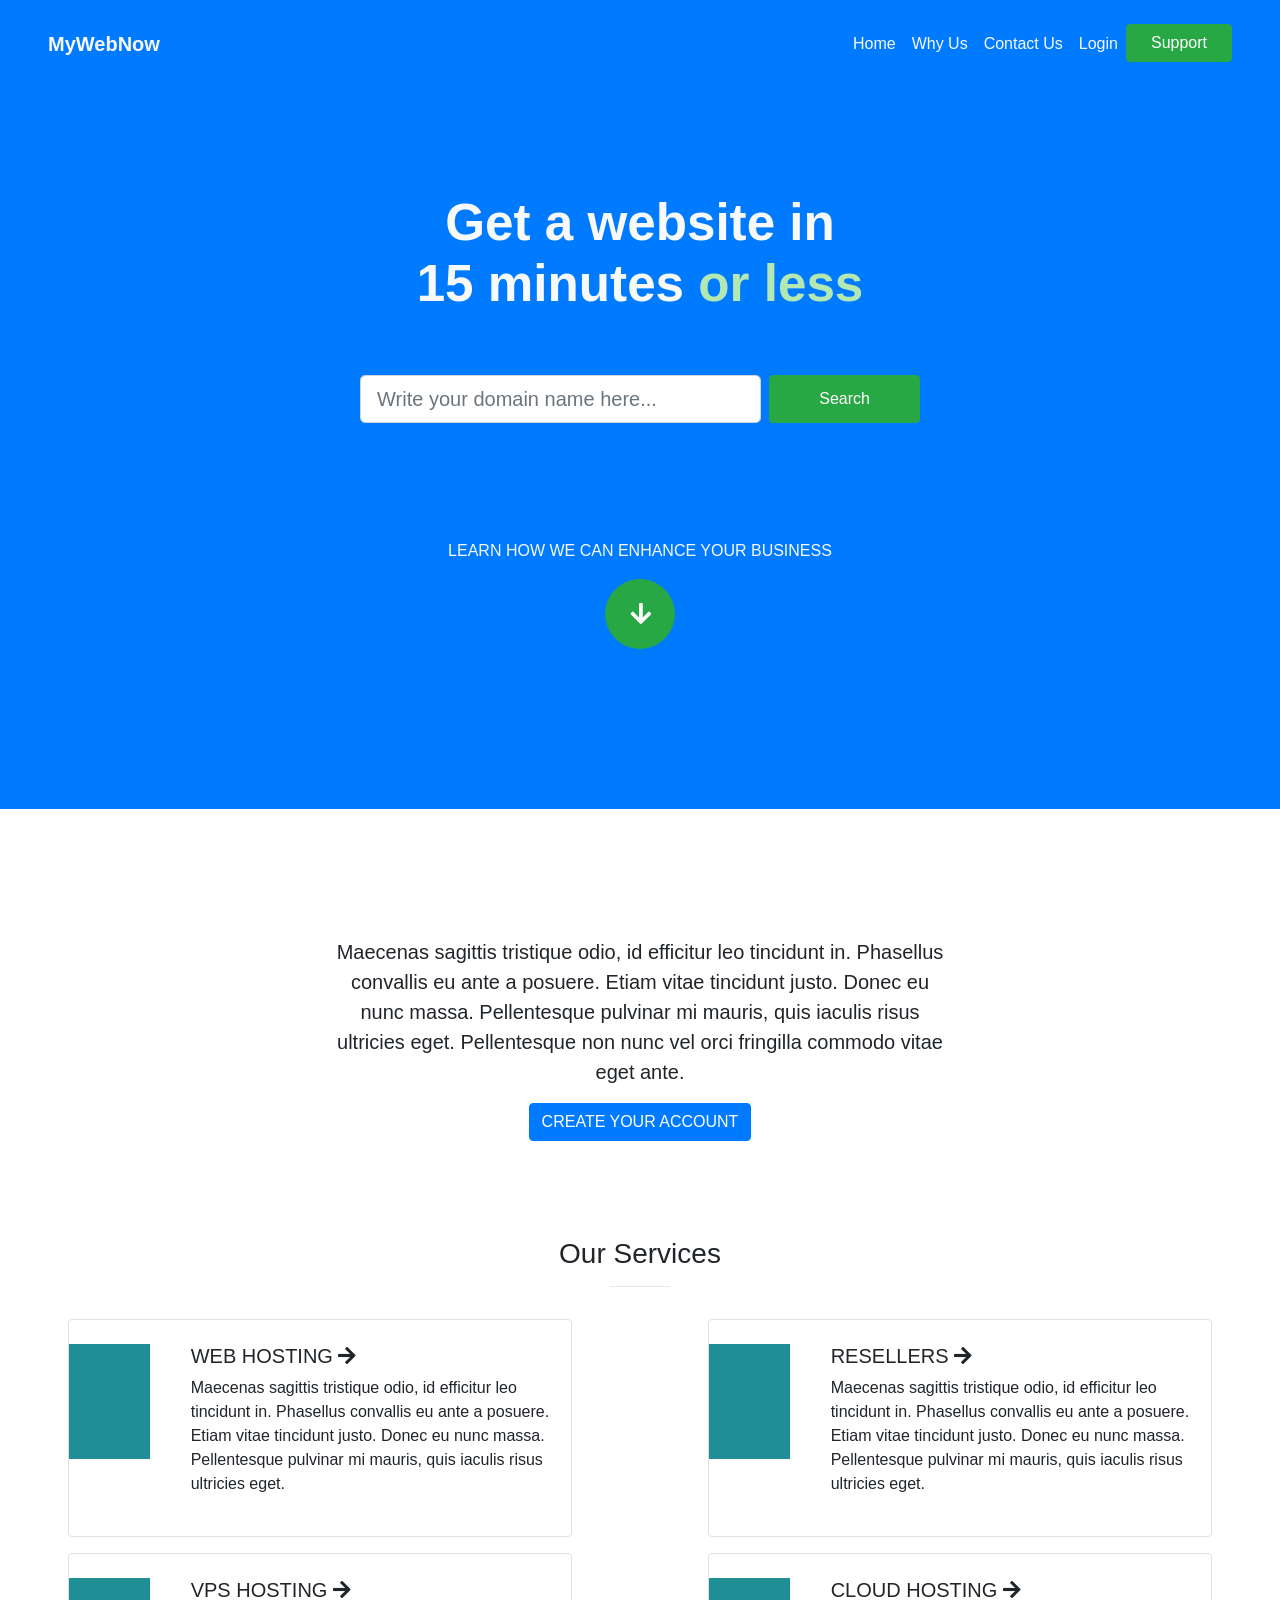
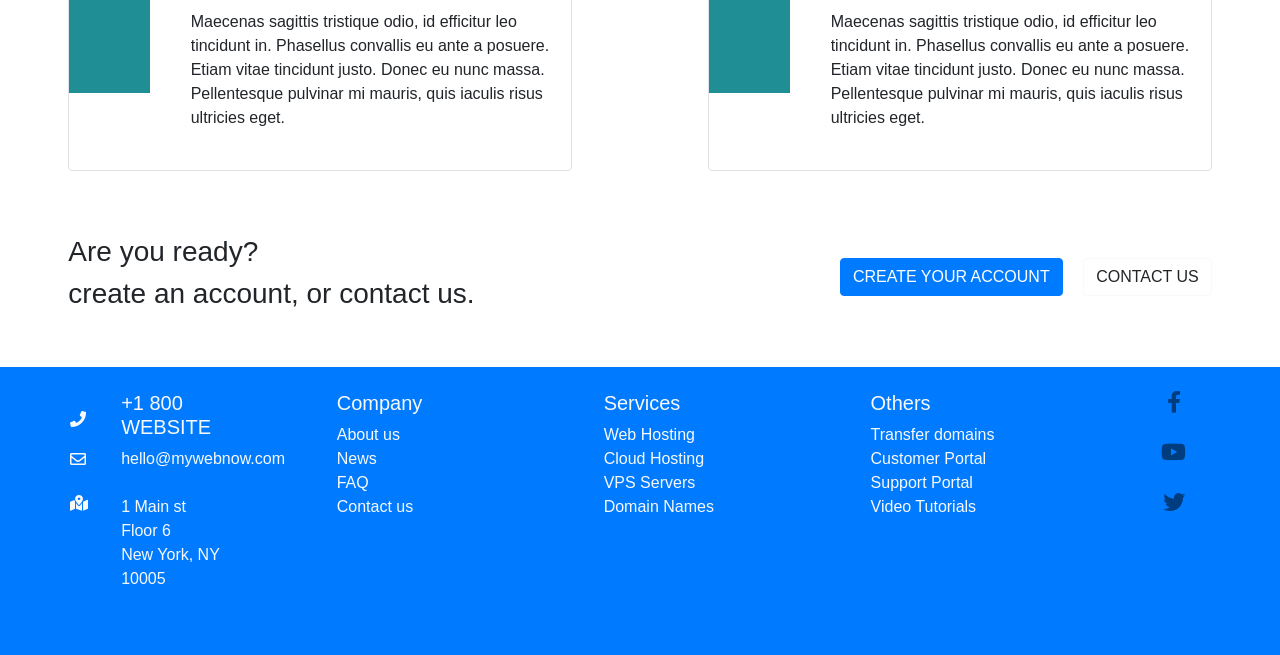
==== myWebNow.html @ 7ee60d9e "Replace social media SVG's with FontAwesome icons. Deleted the javaScript functions that relate to t" ====
<!doctype html>
<html lang="en">
<head>
  <!-- Required meta tags -->
  <meta charset="utf-8">
  <meta name="viewport" content="width=device-width, initial-scale=1, shrink-to-fit=no">
  <link rel="stylesheet" href="./assets/style.css">
  <link rel="stylesheet" href="https://use.fontawesome.com/releases/v5.3.1/css/all.css" integrity="sha384-mzrmE5qonljUremFsqc01SB46JvROS7bZs3IO2EmfFsd15uHvIt+Y8vEf7N7fWAU" crossorigin="anonymous">


  <!-- Bootstrap CSS -->
  <link rel="stylesheet" href="https://stackpath.bootstrapcdn.com/bootstrap/4.1.3/css/bootstrap.min.css" integrity="sha384-MCw98/SFnGE8fJT3GXwEOngsV7Zt27NXFoaoApmYm81iuXoPkFOJwJ8ERdknLPMO" crossorigin="anonymous">

  <script src="https://ajax.googleapis.com/ajax/libs/jquery/3.3.1/jquery.min.js"></script>
  <script src="https://cdnjs.cloudflare.com/ajax/libs/popper.js/1.14.3/umd/popper.min.js"></script>
  <script src="https://maxcdn.bootstrapcdn.com/bootstrap/4.1.3/js/bootstrap.min.js"></script>

  <title>MyWebNow</title>
</head>
<body>

  <!-- NavBar-->

  <nav class="navbar navbar-expand-md bg-primary navbar-dark pt-4 pb-3 pl-5 pr-5">
    <!-- Brand -->
    <a class="navbar-brand text-light font-weight-bold" href="#">MyWebNow</a>

    <!-- Toggler/collapsibe Button -->
    <button class="navbar-toggler" type="button" data-toggle="collapse" data-target="#collapsibleNavbar">
      <span class="navbar-toggler-icon"></span>
    </button>

    <!-- Navbar links -->
    <div class="collapse navbar-collapse text-center" id="collapsibleNavbar">
      <ul class="navbar-nav ml-auto flex-nowrap">
        <li class="nav-item">
          <a class="nav-link text-light" href="#">Home</a>
        </li>
        <li class="nav-item">
          <a class="nav-link text-light" href="#">Why Us</a>
        </li>
        <li class="nav-item">
          <a class="nav-link text-light" href="#">Contact Us</a>
        </li>
        <li class="nav-item">
          <a class="nav-link text-light" href="#">Login</a>
        </li>
        <li class="nav-item">
          <button type="submit" class="btn btn-success shadow-sm pl-4 pr-4" name="button">Support</button>
        </li>
      </ul>
    </div>
  </nav>

  <!-- Main Content -->

  <div class="jumbotron jumbotron-fluid main-content text-center bg-primary text-light rounded-0">
    <h1 class="p-5 font-weight-bold" id="intro-text">Get a website in <br> 15 minutes <span id="or-less-text">or less</span></h1>

    <div class="row m-2 justify-content-center">
      <div class="form-group input-group-lg col-md-8 col-lg-6 row justify-content-center">
        <input type="text" class="form-control m-1 col-12 col-md-8" id="usr" placeholder="Write your domain name here...">
        <button type="submit" class="btn btn-success m-1 col-4 col-md-3" name="button">Search</button>
      </div>
    </div>

    <div class="row justify-content-md-center m-5">
      <div class="form-group text-center col-md-6 mt-5 mb-5 font-weight-light">
        <p>LEARN HOW WE CAN ENHANCE YOUR BUSINESS</p>
        <button type="button" class="btn btn-success btn-circle btn-xl" onClick="document.getElementById('middle').scrollIntoView({ block: 'start',  behavior: 'smooth' });">
          <i class="fa fa-arrow-down" aria-hidden="true"></i>
        </button>
      </div>
    </div>

  </div>

  <!-- Brief Info on Product -->
  <div class="container-fluid" id="middle">
    <br></br>
    <div class="row justify-content-center">
      <div class="text-center m-5 col-lg-6">
        <p class="lead">
          Maecenas sagittis tristique odio, id efficitur leo tincidunt in. Phasellus convallis eu ante a posuere. Etiam vitae tincidunt justo. Donec eu nunc massa. Pellentesque pulvinar mi mauris, quis iaculis risus ultricies eget. Pellentesque non nunc vel orci fringilla commodo vitae eget ante.
        </p>
        <button type="submit" class="btn btn-primary" name="button">CREATE YOUR ACCOUNT</button>
      </div>
    </div>

    <br></br>

    <!-- Our Services Section -->
    <div class="our-services pb-5">
      <h3 class="text-center font-weight-light">Our Services</h3>
      <hr style="width: 60px;" class="pb-3">

      <div class="row justify-content-center">
        <div class="col-lg-5">
          <div class="row no-gutters justify-content-between border rounded pt-4 pr-3 pb-4 mb-3 ">
            <img src="assets/service-icon.png" class="service-images col-2" alt="web-hosting-image">
            <div class="col-9">
              <h5>WEB HOSTING <i class="fa fa-arrow-right" aria-hidden="true"></i></h5>
              <p>Maecenas sagittis tristique odio, id efficitur leo tincidunt in. Phasellus convallis eu ante a posuere. Etiam vitae tincidunt justo. Donec eu nunc massa. Pellentesque pulvinar mi mauris, quis iaculis risus ultricies eget. </p>
            </div>
          </div>
        </div>

        <div class="col-lg-1"></div>

        <div class="col-lg-5">
          <div class="row no-gutters justify-content-between border rounded pt-4 pr-3 pb-4 mb-3 ">
            <img src="assets/service-icon.png" class="service-images col-2" alt="resellers-image">
            <div class="col-9">
              <h5>RESELLERS <i class="fa fa-arrow-right" aria-hidden="true"></i></h5>
              <p>Maecenas sagittis tristique odio, id efficitur leo tincidunt in. Phasellus convallis eu ante a posuere. Etiam vitae tincidunt justo. Donec eu nunc massa. Pellentesque pulvinar mi mauris, quis iaculis risus ultricies eget. </p>
            </div>
          </div>
        </div>

        <div class="col-lg-5">
          <div class="row no-gutters justify-content-between border rounded pt-4 pr-3 pb-4 mb-3 ">
            <img src="assets/service-icon.png" class="service-images col-2" alt="vps-hosting-image">
            <div class="col-9">
              <h5>VPS HOSTING <i class="fa fa-arrow-right" aria-hidden="true"></i></h5>
              <p>Maecenas sagittis tristique odio, id efficitur leo tincidunt in. Phasellus convallis eu ante a posuere. Etiam vitae tincidunt justo. Donec eu nunc massa. Pellentesque pulvinar mi mauris, quis iaculis risus ultricies eget. </p>
            </div>
          </div>
        </div>

        <div class="col-lg-1"></div>

        <div class="col-lg-5">
          <div class="row no-gutters justify-content-between border rounded pt-4 pr-3 pb-4 mb-3 ">
            <img src="assets/service-icon.png" class="service-images col-2" alt="cloud-hosting-image">
            <div class="col-9">
              <h5>CLOUD HOSTING <i class="fa fa-arrow-right" aria-hidden="true"></i></h5>
              <p>Maecenas sagittis tristique odio, id efficitur leo tincidunt in. Phasellus convallis eu ante a posuere. Etiam vitae tincidunt justo. Donec eu nunc massa. Pellentesque pulvinar mi mauris, quis iaculis risus ultricies eget. </p>
            </div>
          </div>
        </div>
      </div>

    </div>

    <!-- Create an account section -->
    <div class="create-an-account row pb-5 justify-content-around">
      <div class="col-12 col-md-5 text-center text-md-left">
        <h3 class="font-weight-light">Are you ready?</h3>
        <h3>create an account, or contact us.</h3>
      </div>
      <div class="col-12 col-md-5 text-center text-md-right align-self-center">
        <button type="submit" class="btn btn-primary" name="button">CREATE YOUR ACCOUNT</button>

        <button type="submit" class="btn btn-light bg-white shadow rounded ml-3" name="button">CONTACT US</button>
      </div>
    </div>


  </div>


  <!-- Footer -->
  <footer class="page-footer font-small blue p-4 bg-primary text-light">

    <!-- Footer Links -->
    <div class="container-fluid text-center text-md-left">

      <!-- Grid row -->
      <div class="row justify-content-around">

        <div class="col-md-2 mt-md-0 mt-3">

          <!-- Content -->
          <!-- <div class="row justify-content-center">
            <img src="assets/svg/phone-white.svg" class="iconic-icons col-md-3" alt="iconic-phone">
            <h5 class="text-uppercase col-md-9">+1 800 WEBSITE</h5>
          </div> -->

          <ul class="list-unstyled footer_icons">
            <div class="row justify-content-center">
              <i class="fas fa-phone col-md-3 align-self-center"></i>
              <!-- <img src="assets/svg/phone-white.svg" class="iconic-icons col-md-3" alt="iconic-phone"> -->
              <h5 class="text-uppercase col-md-9">+1 800 WEBSITE</h5>
            </div>
            <li class="row justify-content-center">
              <!-- <img src="assets/svg/envelope-closed-white.svg" class="iconic-icons col-md-3" alt="iconic-envelope-closed"> -->
              <i class="far fa-envelope col-md-3 align-self-center"></i>
              <a class="col-md-9 text-light" href="mailto:hello@mywebnow.com" style="text-decoration: none;">hello@mywebnow.com</a>
            </li>
            <br>
            <div class="row justify-content-center">
              <!-- <img src="assets/svg/map-marker-white.svg" class="iconic-icons col-md-3" class="iconic-map-marker"> -->
              <i class="fas fa-map-marked-alt col-md-3 align-self-start"></i>
              <div class="col-md-9">
                <a href="https://goo.gl/maps/MMe3Dqa9Lys" class="text-light" style="text-decoration: none;">
                <li>

                    1 Main st

                </li>
                <li>
                  Floor 6
                </li>
                <li>
                  New York, NY 10005
                </li>
                </a>
              </div>
            </div>
          </ul>

        </br>

      </div>
      <!-- Grid column -->

      <hr class="clearfix w-100 d-md-none pb-3">

      <!-- Grid column -->
      <div class="col-md-2 mb-md-0 mb-3">

        <!-- Links -->
        <h5>Company</h5>

        <ul class="list-unstyled">
          <li>
            <a href="#!" class="text-light font-weight-light" style="text-decoration: none;">About us</a>
          </li>
          <li>
            <a href="#!" class="text-light font-weight-light" style="text-decoration: none;">News</a>
          </li>
          <li>
            <a href="#!" class="text-light font-weight-light" style="text-decoration: none;">FAQ</a>
          </li>
          <li>
            <a href="#!" class="text-light font-weight-light" style="text-decoration: none;">Contact us</a>
          </li>
        </ul>

      </div>

      <!-- Grid column -->

      <hr class="clearfix w-100 d-md-none pb-3">

      <!-- Grid column -->
      <div class="col-md-2 mb-md-0 mb-3">

        <!-- Links -->
        <h5>Services</h5>

        <ul class="list-unstyled">
          <li>
            <a href="#!" class="text-light font-weight-light" style="text-decoration: none;">Web Hosting</a>
          </li>
          <li>
            <a href="#!" class="text-light font-weight-light" style="text-decoration: none;">Cloud Hosting</a>
          </li>
          <li>
            <a href="#!" class="text-light font-weight-light" style="text-decoration: none;">VPS Servers</a>
          </li>
          <li>
            <a href="#!" class="text-light font-weight-light" style="text-decoration: none;">Domain Names</a>
          </li>
        </ul>

      </div>


      <hr class="clearfix w-100 d-md-none pb-3">


      <!-- Grid column -->

      <!-- Grid column -->
      <div class="col-md-2 mb-md-0 mb-3">

        <!-- Links -->
        <h5>Others</h5>

        <ul class="list-unstyled">
          <li>
            <a href="#!" class="text-light font-weight-light" style="text-decoration: none;">Transfer domains</a>
          </li>
          <li>
            <a href="#!" class="text-light font-weight-light" style="text-decoration: none;">Customer Portal</a>
          </li>
          <li>
            <a href="#!" class="text-light font-weight-light" style="text-decoration: none;">Support Portal</a>
          </li>
          <li>
            <a href="#!" class="text-light font-weight-light" style="text-decoration: none;">Video Tutorials</a>
          </li>
        </ul>

      </div>

      <hr class="clearfix w-100 d-md-none pb-3">

      <!-- Grid column -->
      <div class="col-md-1 mb-md-0 mb-3">

        <!-- Links -->
        <ul class="list-unstyled">
          <li class="row justify-content-center">
            <!-- <a href="https://www.facebook.com"><img src="assets/svg/facebook-square-brands.svg" class="iconic-icons brand col-md-12"  alt="iconic-phone" onmouseover="hover(this);" onmouseout="unhover(this);"></a> -->
            <a href="https://www.facebook.com" class=""><i class="fab fa-facebook-f brand col-md-12"></i></a>
          </li>
          <br>
          <li class="row justify-content-center">
            <a href="https://www.youtube.com"><i class="fab fa-youtube brand col-md-12"></i></a>
          </li>
          <br>
          <li class="row justify-content-center">
            <a href="https://www.twitter.com"><i class="fab fa-twitter brand col-md-12"></i></a>
          </li>
        </ul>

      </div>

    </div>
    <!-- Grid row -->

  </div>
  <!-- Footer Links -->


</footer>
<!-- Footer -->
</div>


</body>

</html>
---- assets/style.css ----
html {
  background: #7A47E0;
}

.iconic-icons {
  max-width: 100%;
  min-width: 25%;
  width: 20px;
  height: 20px;
}

.brand {
  opacity: 0.5;
  color: black;
  font-size: 22px;
}

.brand:hover {
  color: white;
}

.btn-circle {
  width: 30px;
  height: 30px;
  text-align: center;
  padding: 6px 0;
  font-size: 12px;
  line-height: 1.428571429;
  border-radius: 15px;
}
.btn-circle.btn-lg {
  width: 50px;
  height: 50px;
  padding: 10px 16px;
  font-size: 18px;
  line-height: 1.33;
  border-radius: 25px;
}
.btn-circle.btn-xl {
  width: 70px;
  height: 70px;
  padding: 10px 16px;
  font-size: 24px;
  line-height: 1.33;
  border-radius: 35px;
}

/* .fa-map-marked-alt {
  color: red;
} */

#or-less-text {
  color: rgba(180, 232, 178, 1);
}

.service-images {
  height: 115px;
  width: 75px;
}

@media screen and (min-width: 768px) {
  #intro-text {
    font-size: 4vw;
  }
}
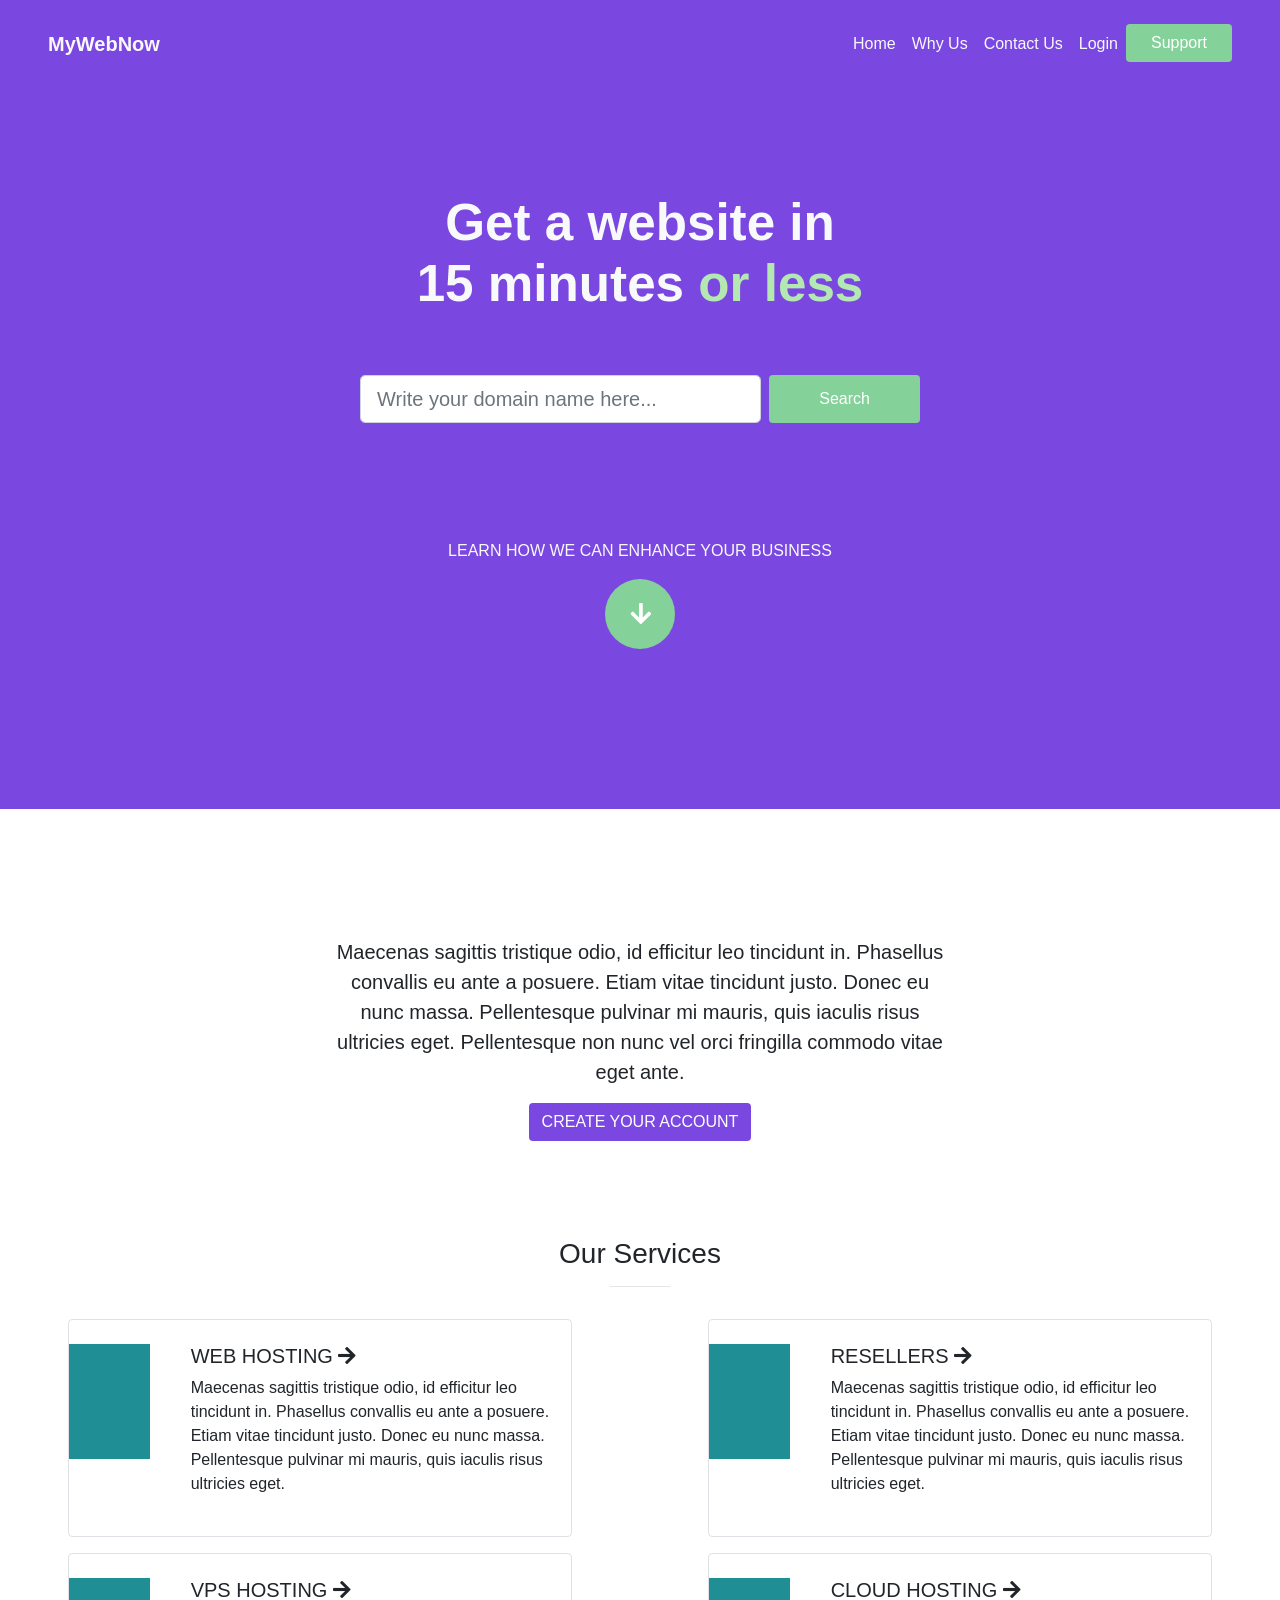
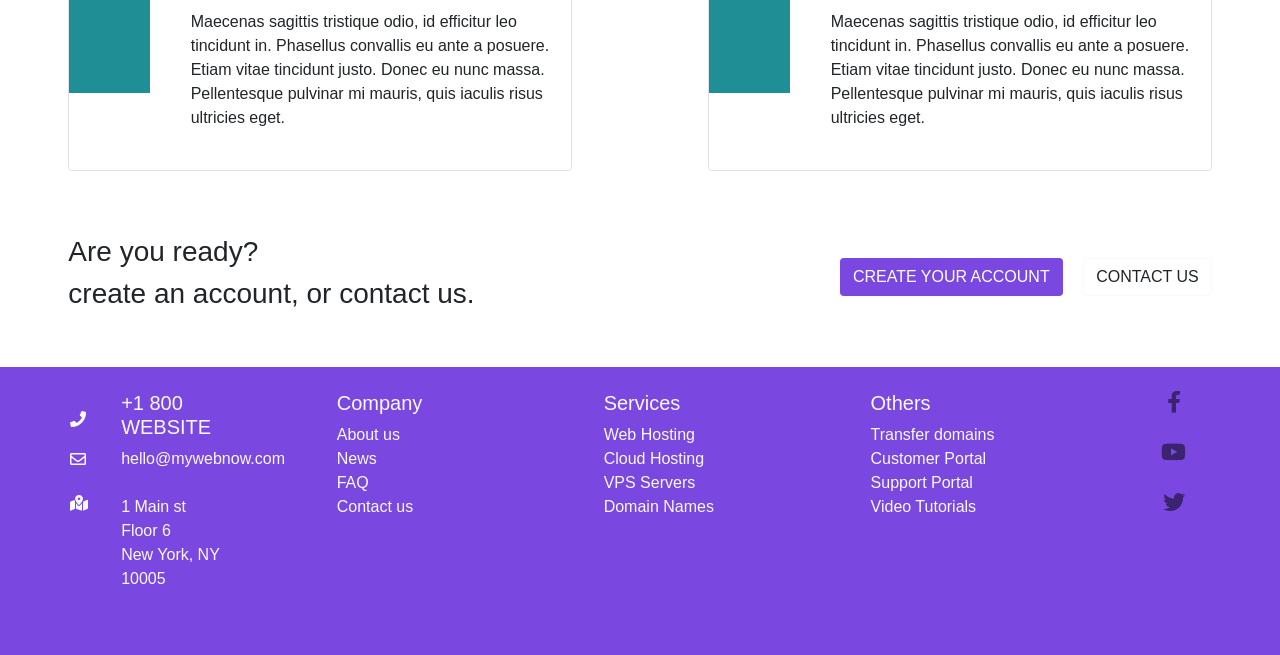
==== commit 62a79475: "Change colors to mimic the wireframe" ====
--- a/myWebNow.html
+++ b/myWebNow.html
@@ -21,7 +21,7 @@
 
   <!-- NavBar-->
 
-  <nav class="navbar navbar-expand-md bg-primary navbar-dark pt-4 pb-3 pl-5 pr-5">
+  <nav class="navbar navbar-expand-md navbar-dark pt-4 pb-3 pl-5 pr-5" style="background-color: #7A47E0;">
     <!-- Brand -->
     <a class="navbar-brand text-light font-weight-bold" href="#">MyWebNow</a>
 
@@ -46,7 +46,7 @@
           <a class="nav-link text-light" href="#">Login</a>
         </li>
         <li class="nav-item">
-          <button type="submit" class="btn btn-success shadow-sm pl-4 pr-4" name="button">Support</button>
+          <button type="submit" class="btn shadow-sm pl-4 pr-4" name="button" style="background-color: rgba(132, 210, 154, 1); color: white" >Support</button>
         </li>
       </ul>
     </div>
@@ -54,20 +54,20 @@
 
   <!-- Main Content -->
 
-  <div class="jumbotron jumbotron-fluid main-content text-center bg-primary text-light rounded-0">
+  <div class="jumbotron jumbotron-fluid main-content text-center text-light rounded-0" style="background-color: #7A47E0;">
     <h1 class="p-5 font-weight-bold" id="intro-text">Get a website in <br> 15 minutes <span id="or-less-text">or less</span></h1>
 
     <div class="row m-2 justify-content-center">
       <div class="form-group input-group-lg col-md-8 col-lg-6 row justify-content-center">
         <input type="text" class="form-control m-1 col-12 col-md-8" id="usr" placeholder="Write your domain name here...">
-        <button type="submit" class="btn btn-success m-1 col-4 col-md-3" name="button">Search</button>
+        <button type="submit" class="btn m-1 col-4 col-md-3" name="button" style="background-color: rgba(132, 210, 154, 1); color: white">Search</button>
       </div>
     </div>
 
     <div class="row justify-content-md-center m-5">
       <div class="form-group text-center col-md-6 mt-5 mb-5 font-weight-light">
         <p>LEARN HOW WE CAN ENHANCE YOUR BUSINESS</p>
-        <button type="button" class="btn btn-success btn-circle btn-xl" onClick="document.getElementById('middle').scrollIntoView({ block: 'start',  behavior: 'smooth' });">
+        <button type="button" class="btn btn-circle btn-xl" style="background-color: rgba(132, 210, 154, 1); color: white" onClick="document.getElementById('middle').scrollIntoView({ block: 'start',  behavior: 'smooth' });">
           <i class="fa fa-arrow-down" aria-hidden="true"></i>
         </button>
       </div>
@@ -83,7 +83,7 @@
         <p class="lead">
           Maecenas sagittis tristique odio, id efficitur leo tincidunt in. Phasellus convallis eu ante a posuere. Etiam vitae tincidunt justo. Donec eu nunc massa. Pellentesque pulvinar mi mauris, quis iaculis risus ultricies eget. Pellentesque non nunc vel orci fringilla commodo vitae eget ante.
         </p>
-        <button type="submit" class="btn btn-primary" name="button">CREATE YOUR ACCOUNT</button>
+        <button type="submit" class="btn" name="button" style="background-color: #7A47E0; color: white">CREATE YOUR ACCOUNT</button>
       </div>
     </div>
 
@@ -149,7 +149,7 @@
         <h3>create an account, or contact us.</h3>
       </div>
       <div class="col-12 col-md-5 text-center text-md-right align-self-center">
-        <button type="submit" class="btn btn-primary" name="button">CREATE YOUR ACCOUNT</button>
+        <button type="submit" class="btn" name="button" style="background-color: #7A47E0; color: white">CREATE YOUR ACCOUNT</button>
 
         <button type="submit" class="btn btn-light bg-white shadow rounded ml-3" name="button">CONTACT US</button>
       </div>
@@ -160,7 +160,7 @@
 
 
   <!-- Footer -->
-  <footer class="page-footer font-small blue p-4 bg-primary text-light">
+  <footer class="page-footer font-small blue p-4 text-light" style="background-color: #7A47E0;">
 
     <!-- Footer Links -->
     <div class="container-fluid text-center text-md-left">
--- a/assets/style.css
+++ b/assets/style.css
@@ -45,10 +45,6 @@
   border-radius: 35px;
 }
 
-/* .fa-map-marked-alt {
-  color: red;
-} */
-
 #or-less-text {
   color: rgba(180, 232, 178, 1);
 }
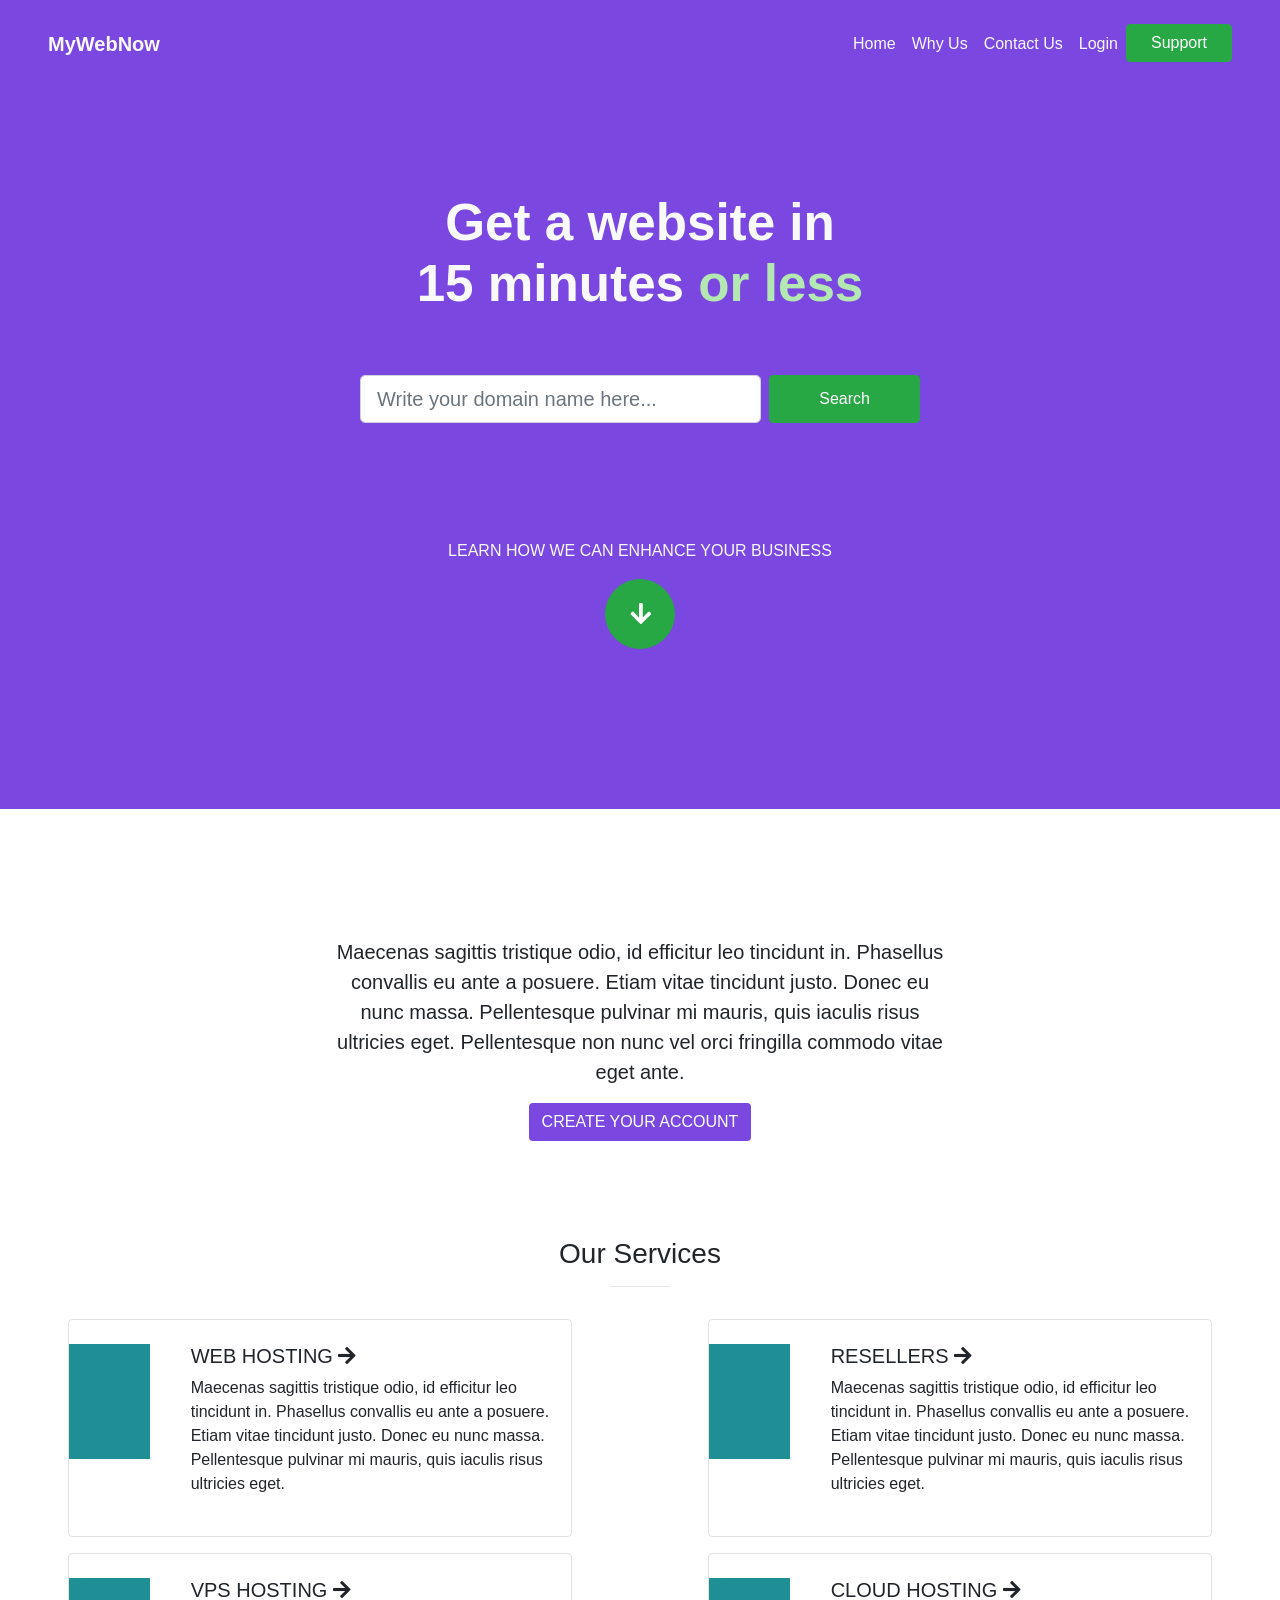
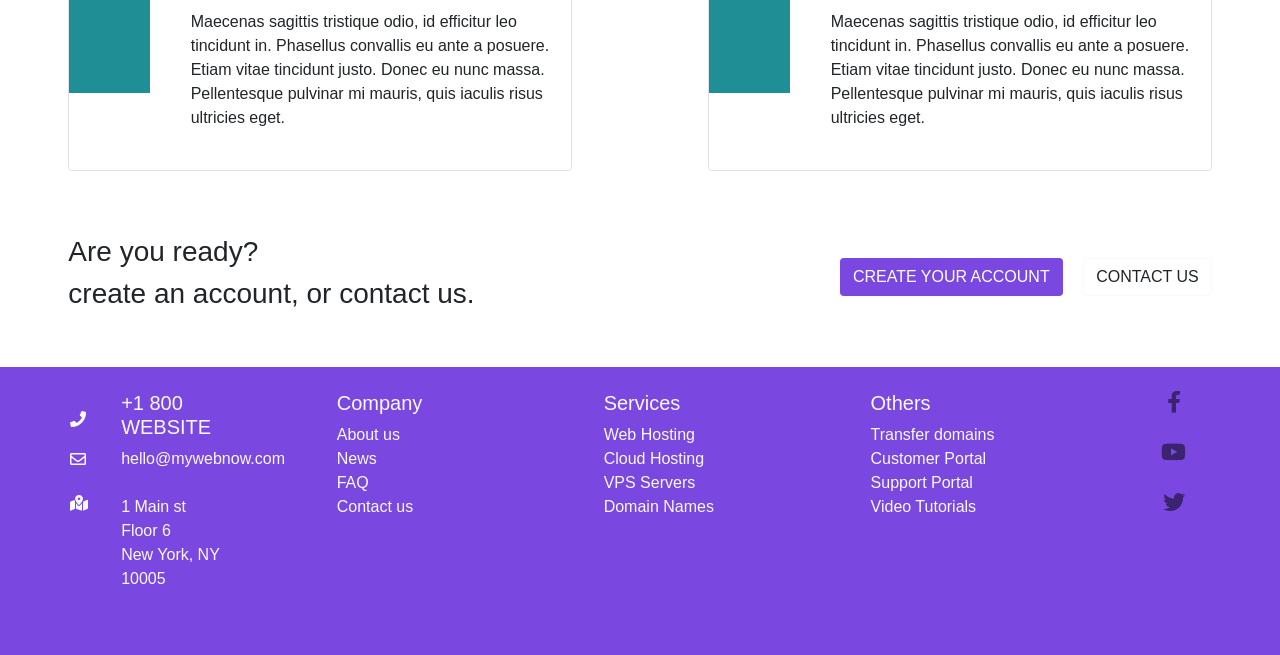
==== commit f3ccf8d6: "Revert green buttons to bootstrap buttons" ====
--- a/myWebNow.html
+++ b/myWebNow.html
@@ -46,28 +46,27 @@
           <a class="nav-link text-light" href="#">Login</a>
         </li>
         <li class="nav-item">
-          <button type="submit" class="btn shadow-sm pl-4 pr-4" name="button" style="background-color: rgba(132, 210, 154, 1); color: white" >Support</button>
+          <button type="submit" class="btn btn-success shadow-sm pl-4 pr-4" name="button" >Support</button>
         </li>
       </ul>
     </div>
   </nav>
 
   <!-- Main Content -->
-
   <div class="jumbotron jumbotron-fluid main-content text-center text-light rounded-0" style="background-color: #7A47E0;">
     <h1 class="p-5 font-weight-bold" id="intro-text">Get a website in <br> 15 minutes <span id="or-less-text">or less</span></h1>
 
     <div class="row m-2 justify-content-center">
       <div class="form-group input-group-lg col-md-8 col-lg-6 row justify-content-center">
         <input type="text" class="form-control m-1 col-12 col-md-8" id="usr" placeholder="Write your domain name here...">
-        <button type="submit" class="btn m-1 col-4 col-md-3" name="button" style="background-color: rgba(132, 210, 154, 1); color: white">Search</button>
+        <button type="submit" class="btn btn-success m-1 col-4 col-md-3" name="button">Search</button>
       </div>
     </div>
 
     <div class="row justify-content-md-center m-5">
       <div class="form-group text-center col-md-6 mt-5 mb-5 font-weight-light">
         <p>LEARN HOW WE CAN ENHANCE YOUR BUSINESS</p>
-        <button type="button" class="btn btn-circle btn-xl" style="background-color: rgba(132, 210, 154, 1); color: white" onClick="document.getElementById('middle').scrollIntoView({ block: 'start',  behavior: 'smooth' });">
+        <button type="button" class="btn btn-success btn-circle btn-xl" onClick="document.getElementById('middle').scrollIntoView({ block: 'start',  behavior: 'smooth' });">
           <i class="fa fa-arrow-down" aria-hidden="true"></i>
         </button>
       </div>
@@ -171,39 +170,31 @@
         <div class="col-md-2 mt-md-0 mt-3">
 
           <!-- Content -->
-          <!-- <div class="row justify-content-center">
-            <img src="assets/svg/phone-white.svg" class="iconic-icons col-md-3" alt="iconic-phone">
-            <h5 class="text-uppercase col-md-9">+1 800 WEBSITE</h5>
-          </div> -->
-
           <ul class="list-unstyled footer_icons">
             <div class="row justify-content-center">
               <i class="fas fa-phone col-md-3 align-self-center"></i>
-              <!-- <img src="assets/svg/phone-white.svg" class="iconic-icons col-md-3" alt="iconic-phone"> -->
               <h5 class="text-uppercase col-md-9">+1 800 WEBSITE</h5>
             </div>
             <li class="row justify-content-center">
-              <!-- <img src="assets/svg/envelope-closed-white.svg" class="iconic-icons col-md-3" alt="iconic-envelope-closed"> -->
               <i class="far fa-envelope col-md-3 align-self-center"></i>
               <a class="col-md-9 text-light" href="mailto:hello@mywebnow.com" style="text-decoration: none;">hello@mywebnow.com</a>
             </li>
             <br>
             <div class="row justify-content-center">
-              <!-- <img src="assets/svg/map-marker-white.svg" class="iconic-icons col-md-3" class="iconic-map-marker"> -->
               <i class="fas fa-map-marked-alt col-md-3 align-self-start"></i>
               <div class="col-md-9">
                 <a href="https://goo.gl/maps/MMe3Dqa9Lys" class="text-light" style="text-decoration: none;">
-                <li>
+                  <li>
 
                     1 Main st
 
-                </li>
-                <li>
-                  Floor 6
-                </li>
-                <li>
-                  New York, NY 10005
-                </li>
+                  </li>
+                  <li>
+                    Floor 6
+                  </li>
+                  <li>
+                    New York, NY 10005
+                  </li>
                 </a>
               </div>
             </div>
@@ -268,9 +259,6 @@
 
 
       <hr class="clearfix w-100 d-md-none pb-3">
-
-
-      <!-- Grid column -->
 
       <!-- Grid column -->
       <div class="col-md-2 mb-md-0 mb-3">
@@ -303,7 +291,6 @@
         <!-- Links -->
         <ul class="list-unstyled">
           <li class="row justify-content-center">
-            <!-- <a href="https://www.facebook.com"><img src="assets/svg/facebook-square-brands.svg" class="iconic-icons brand col-md-12"  alt="iconic-phone" onmouseover="hover(this);" onmouseout="unhover(this);"></a> -->
             <a href="https://www.facebook.com" class=""><i class="fab fa-facebook-f brand col-md-12"></i></a>
           </li>
           <br>
--- a/assets/style.css
+++ b/assets/style.css
@@ -1,12 +1,5 @@
 html {
   background: #7A47E0;
-}
-
-.iconic-icons {
-  max-width: 100%;
-  min-width: 25%;
-  width: 20px;
-  height: 20px;
 }
 
 .brand {
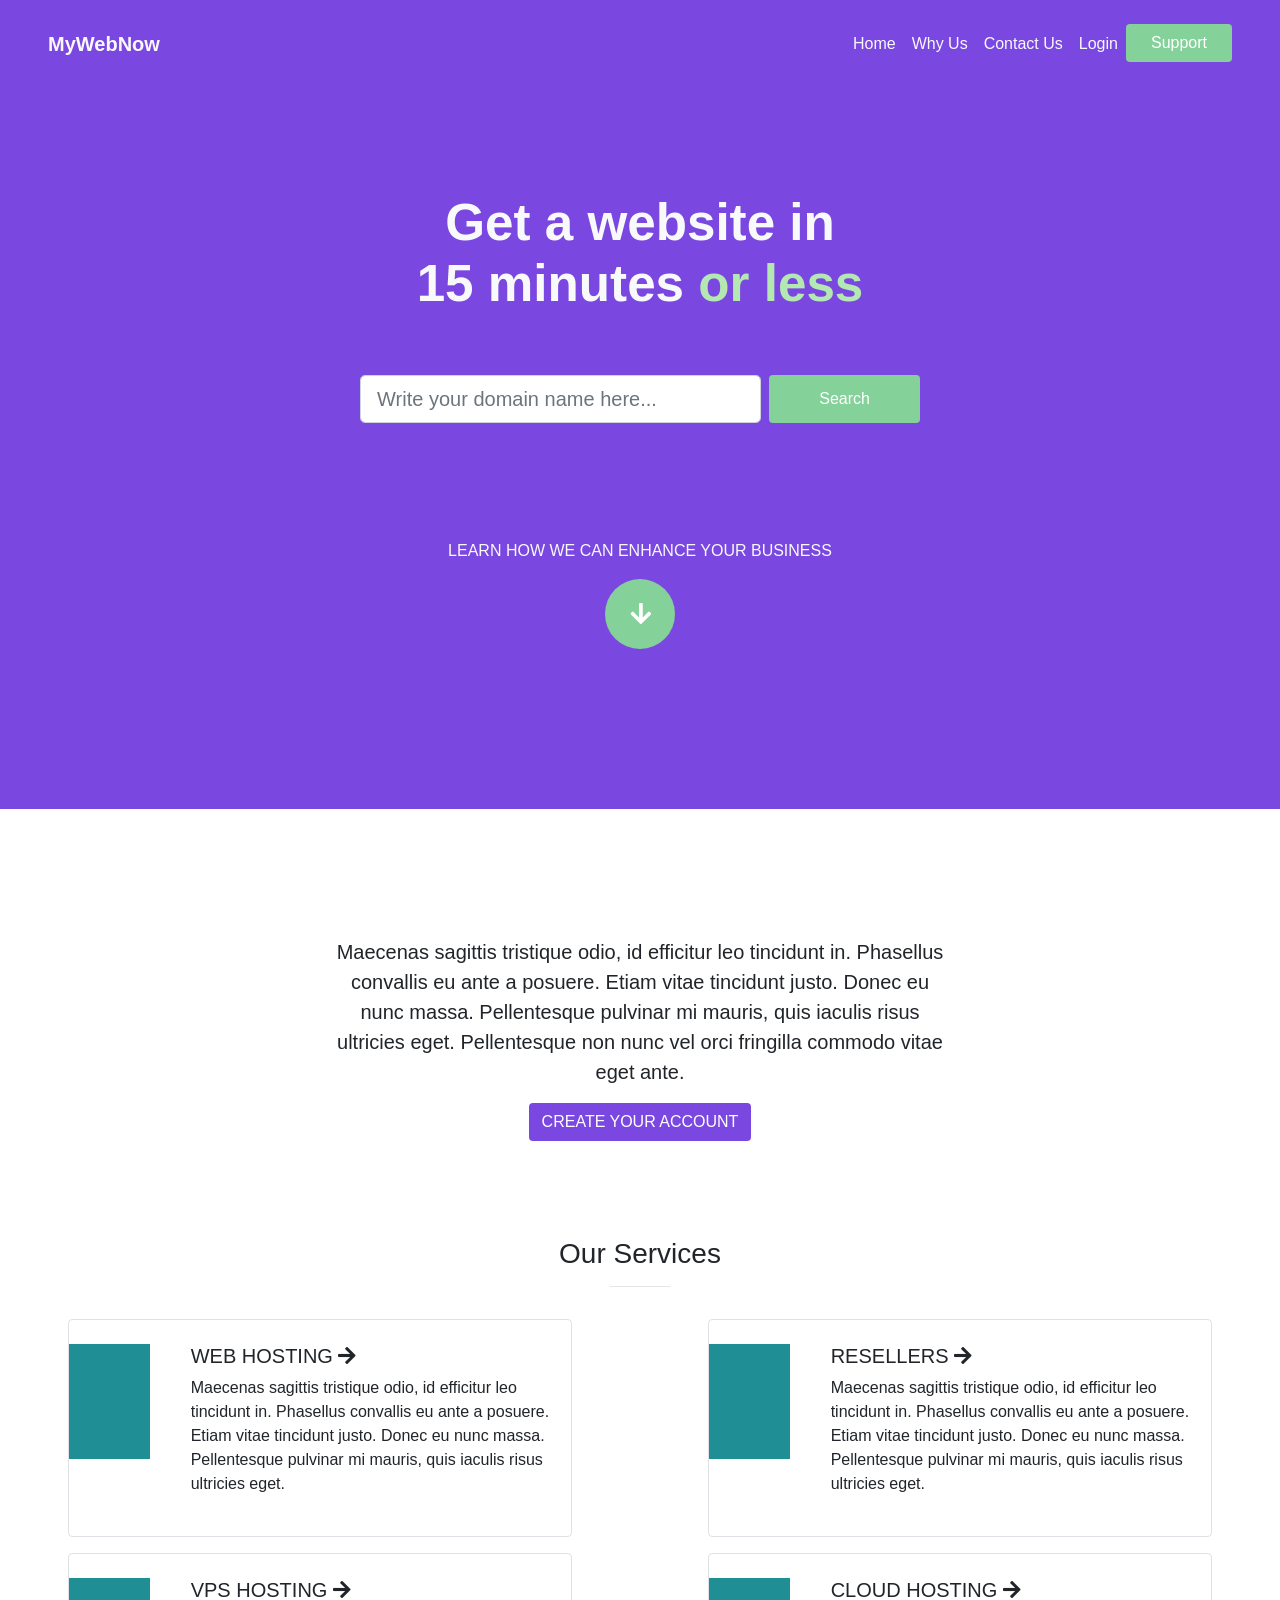
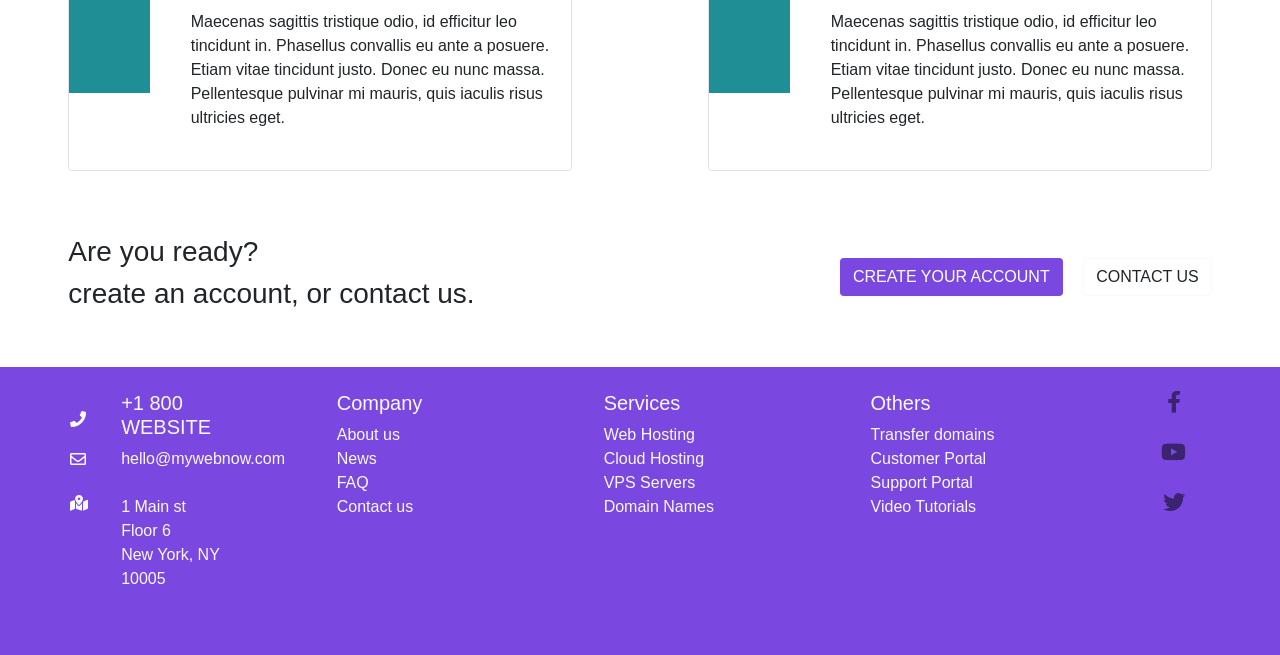
==== commit b6871136: "Add animation to buttons" ====
--- a/myWebNow.html
+++ b/myWebNow.html
@@ -46,7 +46,7 @@
           <a class="nav-link text-light" href="#">Login</a>
         </li>
         <li class="nav-item">
-          <button type="submit" class="btn btn-success shadow-sm pl-4 pr-4" name="button" >Support</button>
+          <button type="submit" class="btn shadow-sm pl-4 pr-4" name="button" style="background-color: rgba(132, 210, 154, 1); color: white; transition: 0.3s;">Support</button>
         </li>
       </ul>
     </div>
@@ -59,14 +59,14 @@
     <div class="row m-2 justify-content-center">
       <div class="form-group input-group-lg col-md-8 col-lg-6 row justify-content-center">
         <input type="text" class="form-control m-1 col-12 col-md-8" id="usr" placeholder="Write your domain name here...">
-        <button type="submit" class="btn btn-success m-1 col-4 col-md-3" name="button">Search</button>
+        <button type="submit" class="btn m-1 col-4 col-md-3" name="button" style="background-color: rgba(132, 210, 154, 1); color: white; transition: 0.3s;">Search</button>
       </div>
     </div>
 
     <div class="row justify-content-md-center m-5">
       <div class="form-group text-center col-md-6 mt-5 mb-5 font-weight-light">
         <p>LEARN HOW WE CAN ENHANCE YOUR BUSINESS</p>
-        <button type="button" class="btn btn-success btn-circle btn-xl" onClick="document.getElementById('middle').scrollIntoView({ block: 'start',  behavior: 'smooth' });">
+        <button type="button" class="btn btn-circle btn-xl" style="background-color: rgba(132, 210, 154, 1); color: white; transition: 0.3s;" onClick="document.getElementById('middle').scrollIntoView({ block: 'start',  behavior: 'smooth' });">
           <i class="fa fa-arrow-down" aria-hidden="true"></i>
         </button>
       </div>
@@ -82,7 +82,7 @@
         <p class="lead">
           Maecenas sagittis tristique odio, id efficitur leo tincidunt in. Phasellus convallis eu ante a posuere. Etiam vitae tincidunt justo. Donec eu nunc massa. Pellentesque pulvinar mi mauris, quis iaculis risus ultricies eget. Pellentesque non nunc vel orci fringilla commodo vitae eget ante.
         </p>
-        <button type="submit" class="btn" name="button" style="background-color: #7A47E0; color: white">CREATE YOUR ACCOUNT</button>
+        <button type="submit" class="btn" name="button" style="background-color: #7A47E0; color: white; transition: 0.3s;">CREATE YOUR ACCOUNT</button>
       </div>
     </div>
 
@@ -148,7 +148,7 @@
         <h3>create an account, or contact us.</h3>
       </div>
       <div class="col-12 col-md-5 text-center text-md-right align-self-center">
-        <button type="submit" class="btn" name="button" style="background-color: #7A47E0; color: white">CREATE YOUR ACCOUNT</button>
+        <button type="submit" class="btn" name="button" style="background-color: #7A47E0; color: white; transition: 0.3s;">CREATE YOUR ACCOUNT</button>
 
         <button type="submit" class="btn btn-light bg-white shadow rounded ml-3" name="button">CONTACT US</button>
       </div>
--- a/assets/style.css
+++ b/assets/style.css
@@ -10,6 +10,10 @@
 
 .brand:hover {
   color: white;
+}
+
+.btn:hover {
+  opacity: .5;
 }
 
 .btn-circle {
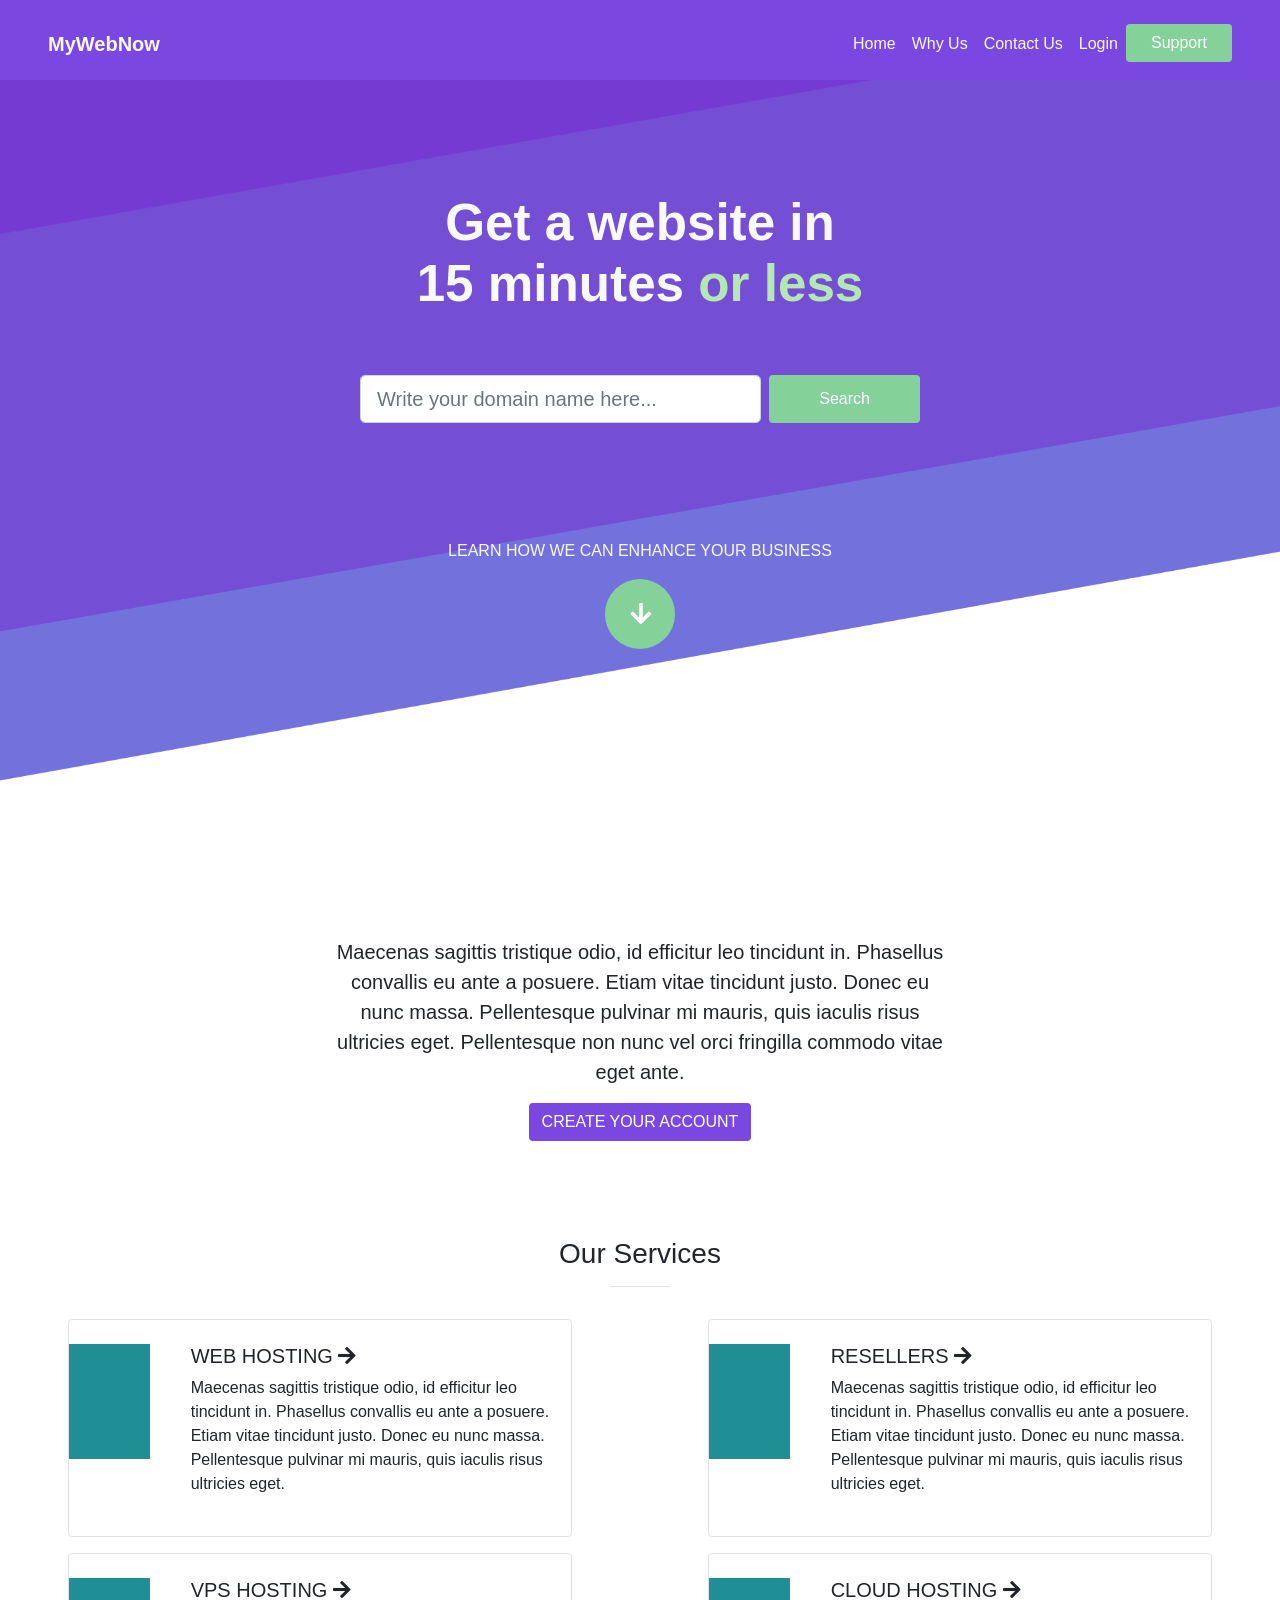
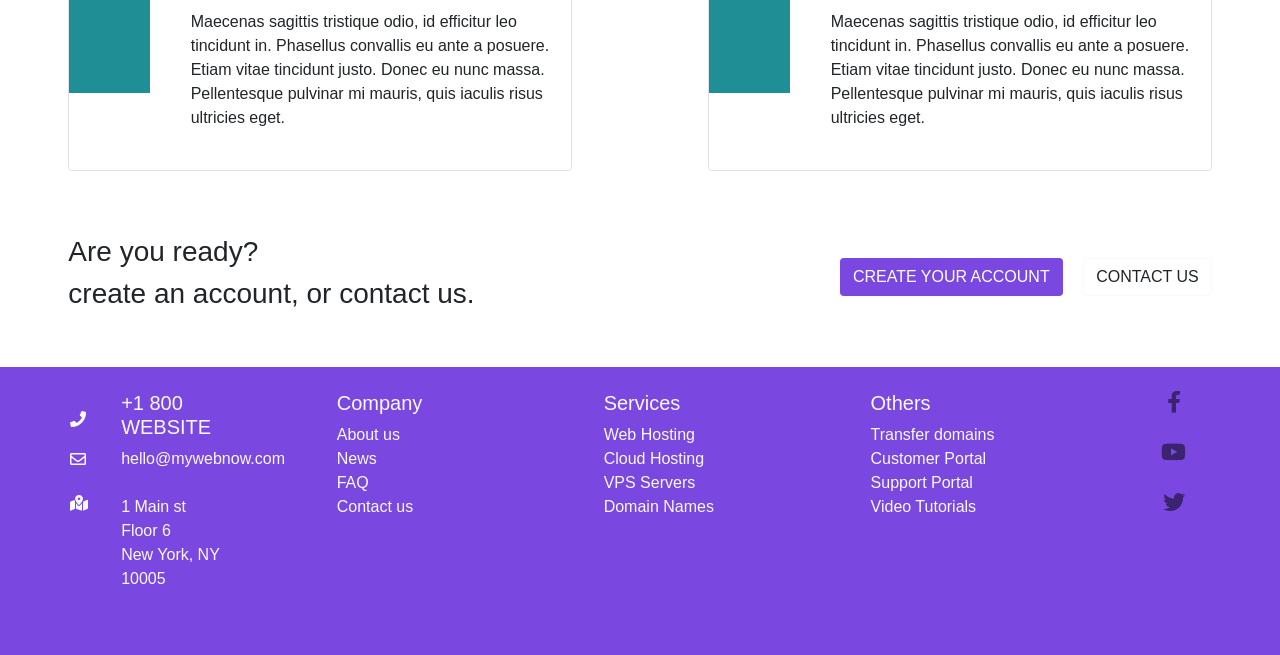
==== commit 788ed274: "Add BG to jumbotron section" ====
--- a/myWebNow.html
+++ b/myWebNow.html
@@ -46,14 +46,14 @@
           <a class="nav-link text-light" href="#">Login</a>
         </li>
         <li class="nav-item">
-          <button type="submit" class="btn shadow-sm pl-4 pr-4" name="button" style="background-color: rgba(132, 210, 154, 1); color: white; transition: 0.3s;">Support</button>
+          <button type="submit" class="btn shadow pl-4 pr-4" name="button" style="background-color: rgba(132, 210, 154, 1); color: white; transition: 0.3s;">Support</button>
         </li>
       </ul>
     </div>
   </nav>
 
   <!-- Main Content -->
-  <div class="jumbotron jumbotron-fluid main-content text-center text-light rounded-0" style="background-color: #7A47E0;">
+  <div class="jumbotron jumbotron-fluid main-content text-center text-light rounded-0" style="background-image: url(assets/bg-top-section.png); background-size: cover; background-color: white;">
     <h1 class="p-5 font-weight-bold" id="intro-text">Get a website in <br> 15 minutes <span id="or-less-text">or less</span></h1>
 
     <div class="row m-2 justify-content-center">
@@ -200,9 +200,9 @@
             </div>
           </ul>
 
-        </br>
-
-      </div>
+          </br>
+
+        </div>
       <!-- Grid column -->
 
       <hr class="clearfix w-100 d-md-none pb-3">
@@ -229,6 +229,7 @@
         </ul>
 
       </div>
+
 
       <!-- Grid column -->
 
